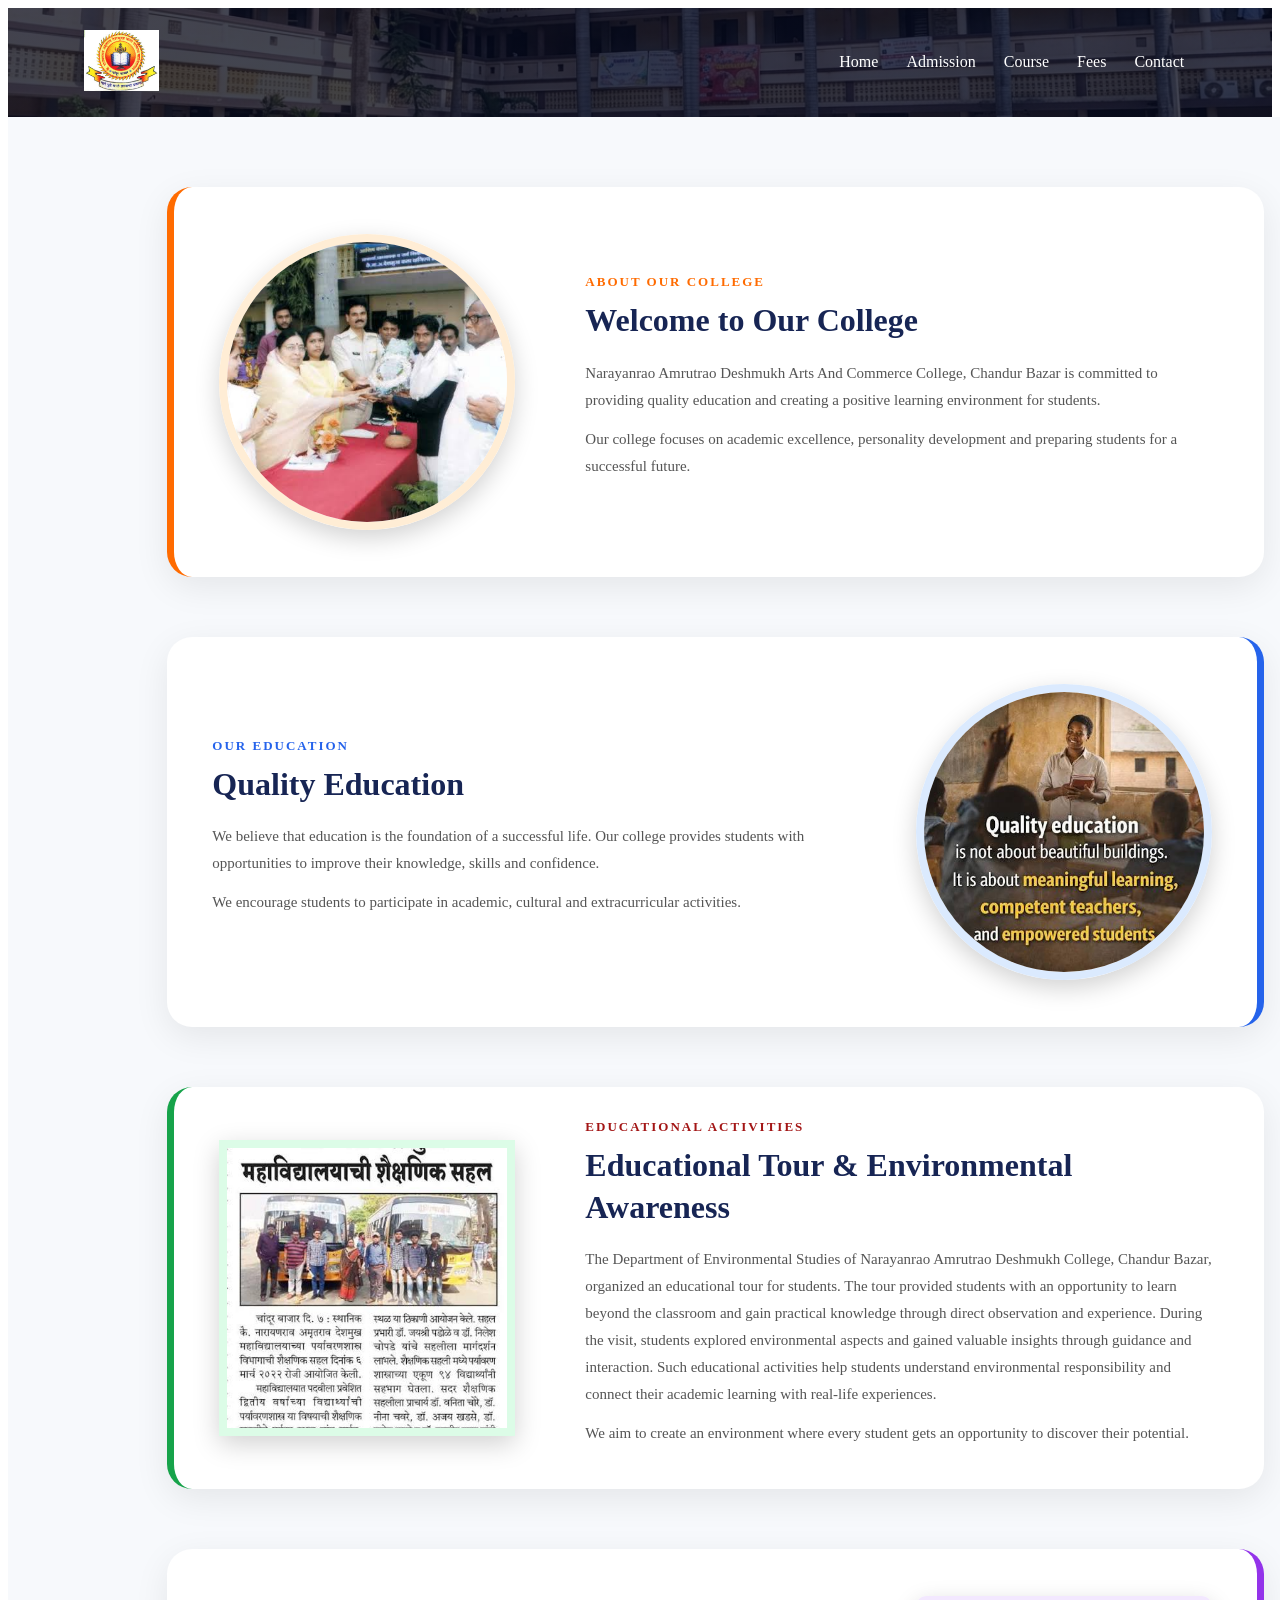
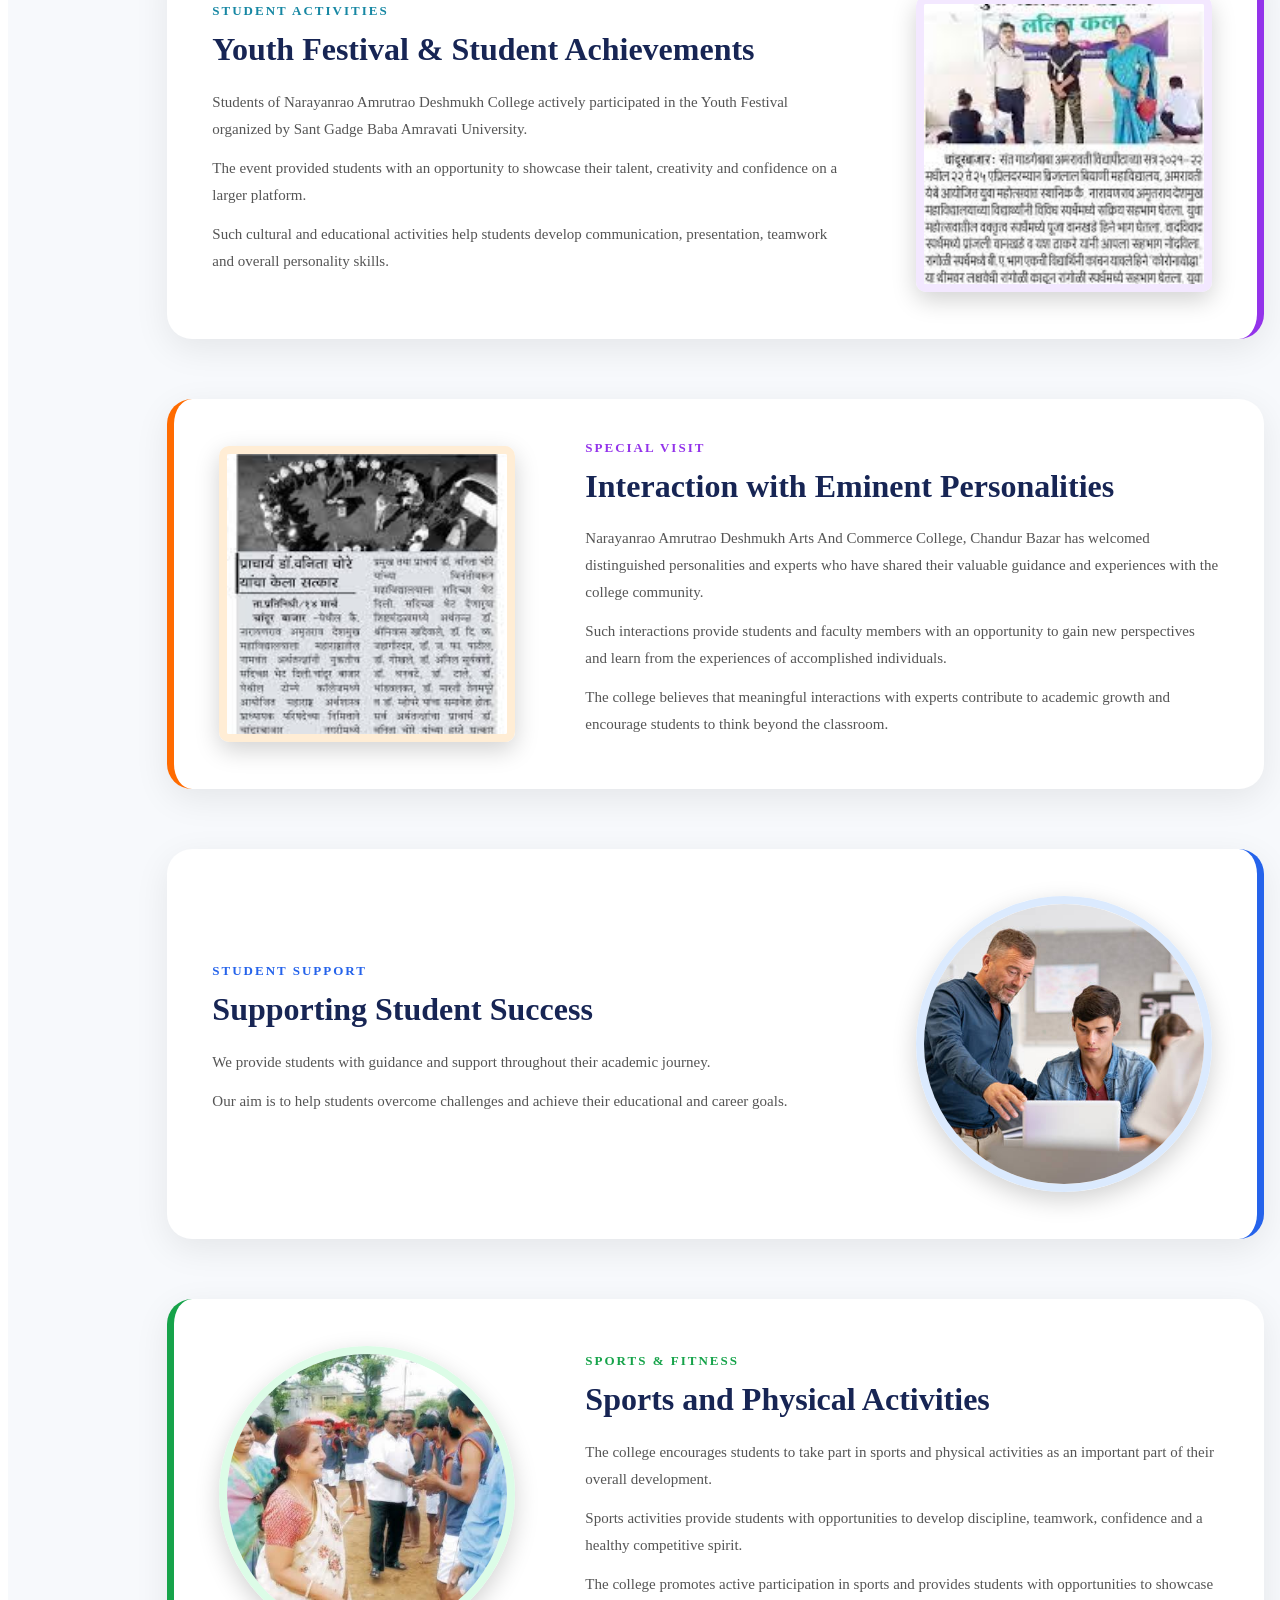
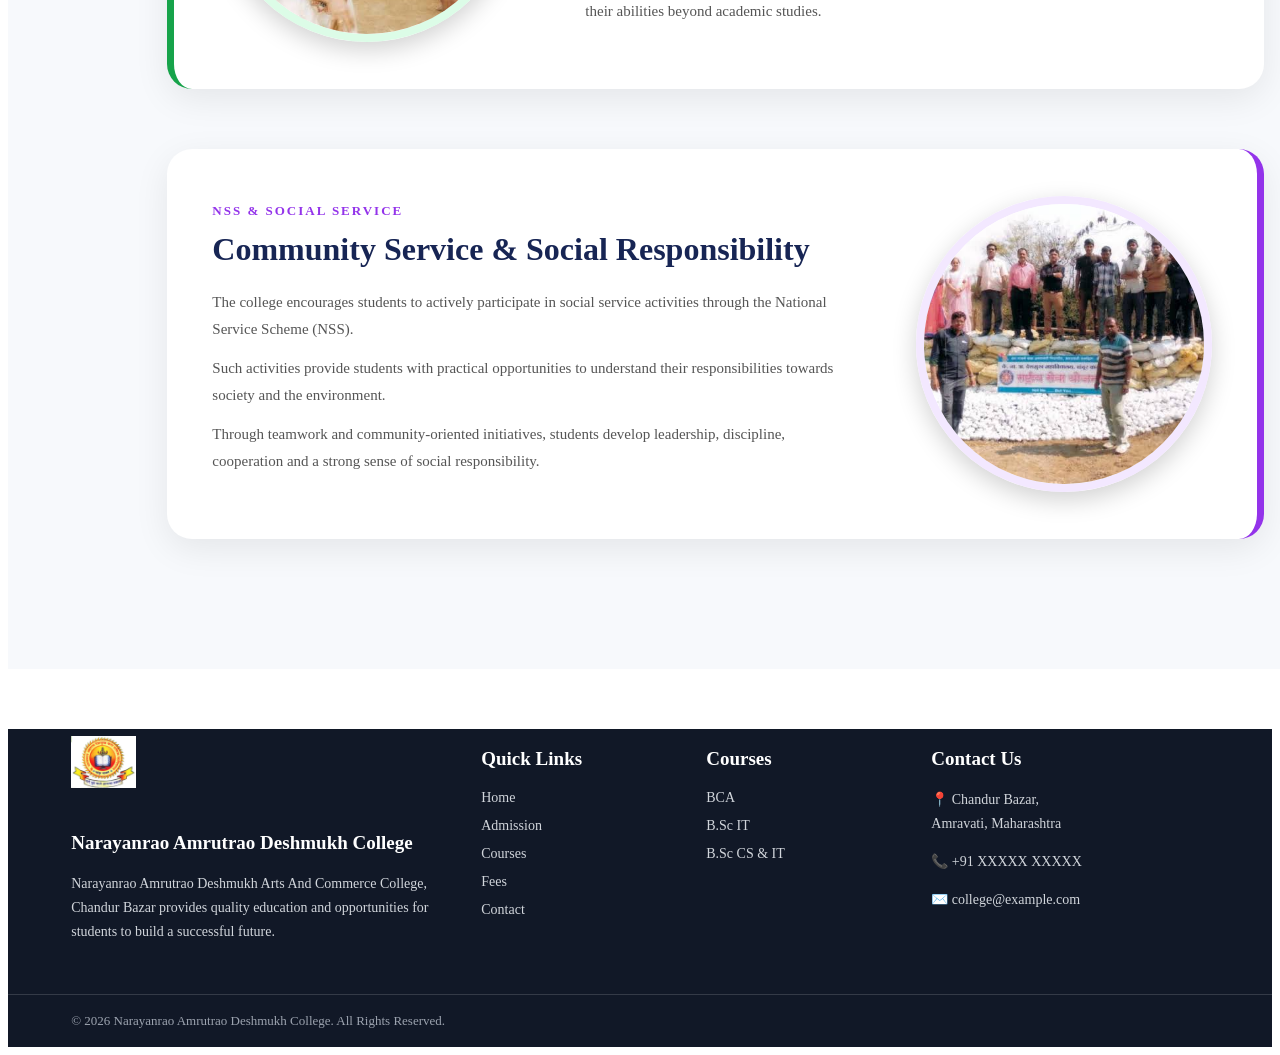
==== more.html @ f5d29426 "Add files via upload" ====
<!DOCTYPE html>
<html lang="en">

<head>

    <meta name="viewport"
        content="width=device-width, initial-scale=1.0, maximum-scale=1.0, user-scalable=0">

    <meta name="description"
        content="Narayanrao Amrutrao DeshmukhArts And Commerce College, Chandur Bazar provide one of the earliest form of technical studies, which has been vital in setting up the standard of brilliance.">

    <meta name="keywords" content="Narayanrao Amrutrao DeshmukhArts And Commerce College, Chandur Bazar">

    <meta name="author" content="Rushikesh Fuse">

    <title>Narayanrao Amrutrao Deshmukh Arts And Commerce College, Chandur Bazar</title>

    <link rel="stylesheet" href="css/header.css">
    <link rel="stylesheet" href="css/footer.css">
    <link rel="stylesheet" href="css/more.css">


    <link rel="shortcut icon"
        href="image/favicon.ico"
        type="image/svg+xml">
</head>
<body>
    

<section class="header">

    <nav>

        <a href="index.html">
            <img src="image/favicon.ico" id="logo-img" alt="College Logo">
        </a>

        <div class="nav-links" id="navLinks">

            <span class="icon" onclick="hidemenu()">&#10005;</span>

            <ul>

                <li>
                    <a href="index.html">Home</a>
                </li>

                <li>
                    <a href="Admission_page.html">Admission</a>
                </li>

                <li>
                    <a href="index.html#course_call">Course</a>
                </li>

                <li>
                    <a href="fees_page.html">Fees</a>
                </li>

                <li>
                    <a href="Contact_page.html">Contact</a>
                </li>

            </ul>

        </div>

        <span class="icon" onclick="showmenu()">&#9776;</span>

    </nav>

</section>


<!-- =========================
     ABOUT US MAIN CONTENT
========================= -->

<main class="about-main">


    <!-- =========================================
         ROW 1 - PHOTO + DESCRIPTION
    ========================================== -->

    <section class="about-row">

        <div class="about-photo">
            <img src="image/about5.jpg" alt="About College">
        </div>

        <div class="about-text">

            <span class="about-label">
                ABOUT OUR COLLEGE
            </span>

            <h2>
                Welcome to Our College
            </h2>

            <p>
                Narayanrao Amrutrao Deshmukh Arts And Commerce College,
                Chandur Bazar is committed to providing quality education
                and creating a positive learning environment for students.
            </p>

            <p>
                Our college focuses on academic excellence, personality
                development and preparing students for a successful future.
            </p>

        </div>

    </section>



    <!-- =========================================
         ROW 2 - DESCRIPTION + PHOTO
    ========================================== -->

    <section class="about-row">

        <div class="about-text">

            <span class="about-label">
                OUR EDUCATION
            </span>

            <h2>
                Quality Education
            </h2>

            <p>
                We believe that education is the foundation of a successful
                life. Our college provides students with opportunities to
                improve their knowledge, skills and confidence.
            </p>

            <p>
                We encourage students to participate in academic,
                cultural and extracurricular activities.
            </p>

        </div>


        <div class="about-photo">

            <img src="image/about6.jpg"
                 alt="Quality Education">

        </div>

    </section>



    <!-- =========================================
         ROW 3 - PHOTO + DESCRIPTION
    ========================================== -->

    <section class="about-row">

        <div class="about-photo">

            <img src="image/about1.jpg"
                 alt="College Campus">

        </div>


        <div class="about-text">

            <span class="about-label">
              EDUCATIONAL ACTIVITIES
            </span>

            <h2>
                Educational Tour & Environmental Awareness
            </h2>

            <p>
                The Department of Environmental Studies of Narayanrao Amrutrao Deshmukh College, Chandur Bazar, organized an educational tour for students. The tour provided students with an opportunity to learn beyond the classroom and gain practical knowledge through direct observation and experience.
During the visit, students explored environmental aspects and gained valuable insights through guidance and interaction. Such educational activities help students understand environmental responsibility and connect their academic learning with real-life experiences.
            </p>

            <p>
                We aim to create an environment where every student
                gets an opportunity to discover their potential.
            </p>

        </div>

    </section>



    <!-- =========================================
         ROW 4 - DESCRIPTION + PHOTO
    ========================================== -->

    <section class="about-row">

        <div class="about-text">

            <span class="about-label">
                 STUDENT ACTIVITIES
            </span>

            <h2>
                Youth Festival & Student Achievements
            </h2>

            <p>
            Students of Narayanrao Amrutrao Deshmukh College
            actively participated in the Youth Festival organized
            by Sant Gadge Baba Amravati University.
        </p>

        <p>
            The event provided students with an opportunity to
            showcase their talent, creativity and confidence on
            a larger platform.
        </p>

        <p>
            Such cultural and educational activities help students
            develop communication, presentation, teamwork and
            overall personality skills.
        </p>

        </div>


        <div class="about-photo">

            <img src="image/about2.jpg"
                 alt="Student Development">

        </div>

    </section>



    <!-- =========================================
         ROW 5 - PHOTO + DESCRIPTION
    ========================================== -->

    <section class="about-row">

        <div class="about-photo">

            <img src="image/about3.jpg"
                 alt="College Activities">

        </div>


        <div class="about-text">

            <span class="about-label">
                 SPECIAL VISIT
            </span>

            <h2>
                Interaction with Eminent Personalities
            </h2>

               <p>
            Narayanrao Amrutrao Deshmukh Arts And Commerce College,
            Chandur Bazar has welcomed distinguished personalities
            and experts who have shared their valuable guidance
            and experiences with the college community.
        </p>

        <p>
            Such interactions provide students and faculty members
            with an opportunity to gain new perspectives and learn
            from the experiences of accomplished individuals.
        </p>

        <p>
            The college believes that meaningful interactions with
            experts contribute to academic growth and encourage
            students to think beyond the classroom.
        </p>

        </div>

    </section>



    <!-- =========================================
         ROW 6 - DESCRIPTION + PHOTO
    ========================================== -->

    <section class="about-row">

        <div class="about-text">

            <span class="about-label">
                STUDENT SUPPORT
            </span>

            <h2>
                Supporting Student Success
            </h2>

            <p>
                We provide students with guidance and support throughout
                their academic journey.
            </p>

            <p>
                Our aim is to help students overcome challenges and
                achieve their educational and career goals.
            </p>

        </div>


        <div class="about-photo">

            <img src="image/about7.jpg"
                 alt="Student Support">

        </div>

    </section>



    <!-- =========================================
         ROW 7 - PHOTO + DESCRIPTION
    ========================================== -->

    <section class="about-row">

        <div class="about-photo">

            <img src="image/about4.jpg"
                 alt="College Facilities">

        </div>


        <div class="about-text">

            <span class="about-label">
                SPORTS & FITNESS
            </span>

            <h2>
                Sports and Physical Activities
            </h2>

            <p>
            The college encourages students to take part in sports
            and physical activities as an important part of their
            overall development.
        </p>

        <p>
            Sports activities provide students with opportunities
            to develop discipline, teamwork, confidence and a
            healthy competitive spirit.
        </p>

        <p>
            The college promotes active participation in sports
            and provides students with opportunities to showcase
            their abilities beyond academic studies.
        </p>
        </div>

    </section>



    <!-- =========================================
         ROW 8 - DESCRIPTION + PHOTO
    ========================================== -->

    <section class="about-row">

        <div class="about-text">

             <span class="about-label">
            NSS & SOCIAL SERVICE
        </span>

        <h2>
            Community Service & Social Responsibility
        </h2>

        <p>
            The college encourages students to actively participate
            in social service activities through the National Service
            Scheme (NSS).
        </p>

        <p>
            Such activities provide students with practical
            opportunities to understand their responsibilities
            towards society and the environment.
        </p>

        <p>
            Through teamwork and community-oriented initiatives,
            students develop leadership, discipline, cooperation
            and a strong sense of social responsibility.
        </p>


        </div>


        <div class="about-photo">

            <img src="image/about9.jpg"
                 alt="College Students">

        </div>

    </section>


</main>




<!-- =========================
     FOOTER
========================= -->
<footer class="footer">

    <div class="footer-container">

        <!-- About College -->

        <div class="footer-col">

            <img src="image/favicon.ico"
                 class="footer-logo"
                 alt="College Logo">

            <h3>
                Narayanrao Amrutrao Deshmukh College
            </h3>

            <p>
                Narayanrao Amrutrao Deshmukh Arts And Commerce College,
                Chandur Bazar provides quality education
                and opportunities for students to build
                a successful future.
            </p>

        </div>


        <!-- Quick Links -->

        <div class="footer-col">

            <h3>Quick Links</h3>

            <ul>

                <li>
                    <a href="index.html">Home</a>
                </li>

                <li>
                    <a href="Admission_page.html">Admission</a>
                </li>

                <li>
                    <a href="index.html#course_call">Courses</a>
                </li>

                <li>
                    <a href="fees_page.html">Fees</a>
                </li>

                <li>
                    <a href="Contact_page.html">Contact</a>
                </li>

            </ul>

        </div>


        <!-- Courses -->

        <div class="footer-col">

            <h3>Courses</h3>

            <ul>

                <li>
                    <a href="index.html#course_call">BCA</a>
                </li>

                <li>
                    <a href="index.html#course_call">B.Sc IT</a>
                </li>

                <li>
                    <a href="index.html#course_call">
                        B.Sc CS & IT
                    </a>
                </li>

            </ul>

        </div>


        <!-- Contact -->

        <div class="footer-col">

            <h3>Contact Us</h3>

            <p>
                📍 Chandur Bazar,<br>
                Amravati, Maharashtra
            </p>

            <p>
                📞 +91 XXXXX XXXXX
            </p>

            <p>
                ✉️ college@example.com
            </p>

        </div>

    </div>


    <!-- Bottom Footer -->

    <div class="footer-bottom">

        <p>
            © 2026 Narayanrao Amrutrao Deshmukh College.
            All Rights Reserved.
        </p>

    </div>

</footer>


</body>
</html>
---- css/header.css ----
/* =========================
   COMMON HEADER
========================= */

.header {
    min-height: auto;
    width: 100%;
    background-image:
        linear-gradient(rgba(4,9,30,0.75), rgba(4,9,30,0.75)),
        url(../image/background2.png);

    background-position: center;
    background-size: cover;
    background-repeat: no-repeat;

    position: relative;
}

.header nav {
    display: flex;
    padding: 15px 6%;
    justify-content: space-between;
    align-items: center;
}

#logo-img {
    width: 75px;
    height: 75px;
    object-fit: contain;
}

.nav-links {
    flex: 1;
    text-align: right;
}

.nav-links ul {
    margin: 0;
    padding: 0;
}

.nav-links ul li {
    list-style: none;
    display: inline-block;
    padding: 8px 12px;
    position: relative;
}

.nav-links a {
    color: #fff;
    text-decoration: none;
    font-size: 16px;
    font-weight: 500;
}

.nav-links ul li::after {
    content: '';
    width: 0%;
    height: 2px;
    background: #ff0000;
    display: block;
    margin: auto;
    transition: 0.5s;
}

.nav-links ul li:hover::after {
    width: 100%;
}

.icon {
    display: none;
}


/* Mobile Header */

@media (max-width: 700px) {

    .header nav {
        padding: 10px 5%;
    }

    #logo-img {
        width: 60px;
        height: 60px;
    }

    .nav-links {
        position: fixed;
        background: #f44336;
        height: 100vh;
        width: 200px;
        top: 0;
        right: -200px;
        text-align: left;
        z-index: 1000;
        transition: 0.5s;
    }

    .nav-links ul {
        padding: 30px;
    }

    .nav-links ul li {
        display: block;
        margin-bottom: 10px;
    }

    .nav-links a {
        font-size: 15px;
    }

    .icon {
        display: block;
        color: #fff;
        margin: 10px;
        font-size: 25px;
        cursor: pointer;
    }

}
---- css/footer.css ----
/* =========================================
   PROFESSIONAL FOOTER
========================================= */

.footer {
    width: 100%;
    background: #111827;
    color: #ffffff;
    margin-top: 60px;
    margin-bottom: 0%;
    padding: 0 0 0 0;
}

.footer-container {
    width: 90%;
    max-width: 1200px;
    margin: auto;

    display: grid;
    grid-template-columns:
        2fr
        1fr
        1fr
        1.5fr;

    gap: 40px;
}

.footer-col {
    text-align: left;
}

.footer-logo {
    width: 65px;
    height: 65px;
    object-fit: contain;
    margin-bottom: 15px;
}

.footer-col h3 {
    color: #ffffff;
    font-size: 19px;
    margin-bottom: 18px;
    text-align: left;
}

.footer-col p {
    color: #d1d5db;
    font-size: 14px;
    line-height: 1.7;
    padding: 0;
    margin-bottom: 10px;
}

.footer-col ul {
    list-style: none;
    padding: 0;
    margin: 0;
}

.footer-col ul li {
    margin-bottom: 10px;
}

.footer-col ul li a {
    color: #d1d5db;
    text-decoration: none;
    font-size: 14px;
    transition: 0.3s;
}

.footer-col ul li a:hover {
    color: #ff6f00;
    padding-left: 5px;
}


/* Footer Bottom */

.footer-bottom {
    margin-top: 40px;
    padding: 18px 5%;
    border-top: 1px solid rgba(255,255,255,0.15);

    display: flex;
    justify-content: space-between;
    align-items: center;
    gap: 15px;
}

.footer-bottom p {
    padding: 0;
    margin: 0;
    color: #9ca3af;
    font-size: 13px;
}

.footer-bottom strong {
    color: #ffffff;
}


/* =========================================
   FOOTER MOBILE
========================================= */

@media (max-width: 800px) {

    .footer-container {
        width: 85%;
        grid-template-columns: 1fr 1fr;
        gap: 30px;
    }

    .footer-bottom {
        flex-direction: column;
        text-align: center;
    }

}


@media (max-width: 500px) {

    .footer-container {
        width: 85%;
        grid-template-columns: 1fr;
        gap: 25px;
    }

    .footer-col {
        text-align: center;
    }

    .footer-col h3 {
        text-align: center;
    }

    .footer-col p {
        text-align: center;
    }

    .footer-col ul {
        text-align: center;
    }

}
---- css/more.css ----
/* =========================================
   ABOUT MAIN CONTENT
========================================= */

.about-main {
    width: 100%;
    padding: 70px 6%;
    background: #f7f9fc;
}


/* =========================================
   COMMON ROW
========================================= */

.about-row {
    max-width: 1000px;
    min-height: 330px;

    margin: 0 auto 60px;

    display: flex;
    align-items: center;

    gap: 70px;

    padding: 30px 45px;

    background: #ffffff;

    border-radius: 25px;

    box-shadow: 0 10px 35px rgba(0, 0, 0, 0.08);

    overflow: hidden;

    transition: 0.3s;
}


/* =========================================
   ROW 1
   PHOTO + DESCRIPTION
========================================= */

.about-row:nth-child(1) {
    flex-direction: row;
    border-left: 7px solid #ff6b00;
}


/* =========================================
   ROW 2
   DESCRIPTION + PHOTO
========================================= */

.about-row:nth-child(2) {
    flex-direction: row;
    border-right: 7px solid #2563eb;
}


/* =========================================
   ROW 3
   PHOTO + DESCRIPTION
========================================= */

.about-row:nth-child(3) {
    flex-direction: row;
    border-left: 7px solid #16a34a;
}


/* =========================================
   ROW 4
   DESCRIPTION + PHOTO
========================================= */

.about-row:nth-child(4) {
    flex-direction: row;
    border-right: 7px solid #9333ea;
}



.about-row:nth-child(5) {
    flex-direction: row;
    border-left: 7px solid #ff6b00;
}


/* =========================================
   ROW 2
   DESCRIPTION + PHOTO
========================================= */

.about-row:nth-child(6) {
    flex-direction: row;
    border-right: 7px solid #2563eb;
}


/* =========================================
   ROW 3
   PHOTO + DESCRIPTION
========================================= */

.about-row:nth-child(7) {
    flex-direction: row;
    border-left: 7px solid #16a34a;
}


/* =========================================
   ROW 4
   DESCRIPTION + PHOTO
========================================= */

.about-row:nth-child(8) {
    flex-direction: row;
    border-right: 7px solid #9333ea;
}

/* =========================================
   CIRCLE PHOTO
========================================= */

.about-photo {
    width: 280px;
    height: 280px;

    min-width: 280px;

    border-radius: 50%;

    overflow: hidden;

    border: 8px solid white;

    box-shadow:
        0 8px 25px rgba(0, 0, 0, 0.18);

    flex-shrink: 0;
}

.about-photo img {
    width: 100%;
    height: 100%;

    object-fit: cover;

    transition: 0.5s;
}

.about-photo:hover img {
    transform: scale(1.08);
}


/* =========================================
   PHOTO COLORS
========================================= */

.about-row:nth-child(1) .about-photo {
    border-color: #ffedd5;
}

.about-row:nth-child(2) .about-photo {
    border-color: #dbeafe;
}

.about-row:nth-child(3) .about-photo {
    border-radius: 0;
    border-color: #dcfce7;
}

.about-row:nth-child(4) .about-photo {
       border-radius: 10px;
    border-color: #f3e8ff;
}

.about-row:nth-child(5) .about-photo {
     border-radius: 10px;
    border-color: #ffedd5;
}

.about-row:nth-child(6) .about-photo {
    
    border-color: #dbeafe;
}

.about-row:nth-child(7) .about-photo {
    border-color: #dcfce7;
}

.about-row:nth-child(8) .about-photo {
    border-color: #f3e8ff;
}

/* =========================================
   DESCRIPTION
========================================= */

.about-text {
    flex: 1;
}

.about-label {
    display: inline-block;

    color: #ff6b00;

    font-size: 13px;

    font-weight: bold;

    letter-spacing: 2px;

    margin-bottom: 10px;
}

.about-text h2 {
    color: #172554;

    font-size: 32px;

    line-height: 1.3;

    margin: 0 0 18px;
}

.about-text p {
    color: #555;

    font-size: 15px;

    line-height: 1.8;

    margin: 0 0 12px;
}


/* =========================================
   DIFFERENT LABEL COLORS
========================================= */

.about-row:nth-child(2) .about-label {
    color: #2563eb;
}

.about-row:nth-child(3) .about-label {
    color: #a31616;
}

.about-row:nth-child(4) .about-label {
    color: #1687a3;
}

.about-row:nth-child(5) .about-label {
    color: #9333ea;
}


.about-row:nth-child(6) .about-label {
    color: #2563eb;
}

.about-row:nth-child(7) .about-label {
    color: #16a34a;
}

.about-row:nth-child(8) .about-label {
    color: #9333ea;
}
/* =========================================
   HOVER
========================================= */

.about-row:hover {
    transform: translateY(-5px);

    box-shadow:
        0 18px 40px rgba(0, 0, 0, 0.12);
}


/* =========================================
   TABLET
========================================= */

@media (max-width: 900px) {

    .about-main {
        padding: 50px 4%;
    }

    .about-row {
        min-height: auto;

        gap: 35px;

        padding: 40px 25px;
    }

    .about-photo {
        width: 240px;
        min-width: 240px;
        height: 240px;
    }

    .about-text h2 {
        font-size: 27px;
    }

}


/* =========================================
   MOBILE
========================================= */

@media (max-width: 650px) {

    .about-main {
        padding: 35px 15px;
    }


    .about-row,
    .about-row:nth-child(1),
    .about-row:nth-child(2),
    .about-row:nth-child(3),
    .about-row:nth-child(4)
    .about-row:nth-child(5),
    .about-row:nth-child(6),
    .about-row:nth-child(7),
    .about-row:nth-child(8) {

        flex-direction: column;

        text-align: center;

        gap: 25px;

        padding: 35px 20px;

        margin-bottom: 35px;

        border-radius: 20px;
    }


    .about-photo {
        width: 210px;
        min-width: 210px;
        height: 210px;

        border-width: 6px;
    }


    .about-text h2 {
        font-size: 25px;
    }


    .about-text p {
        font-size: 14px;
    }

}
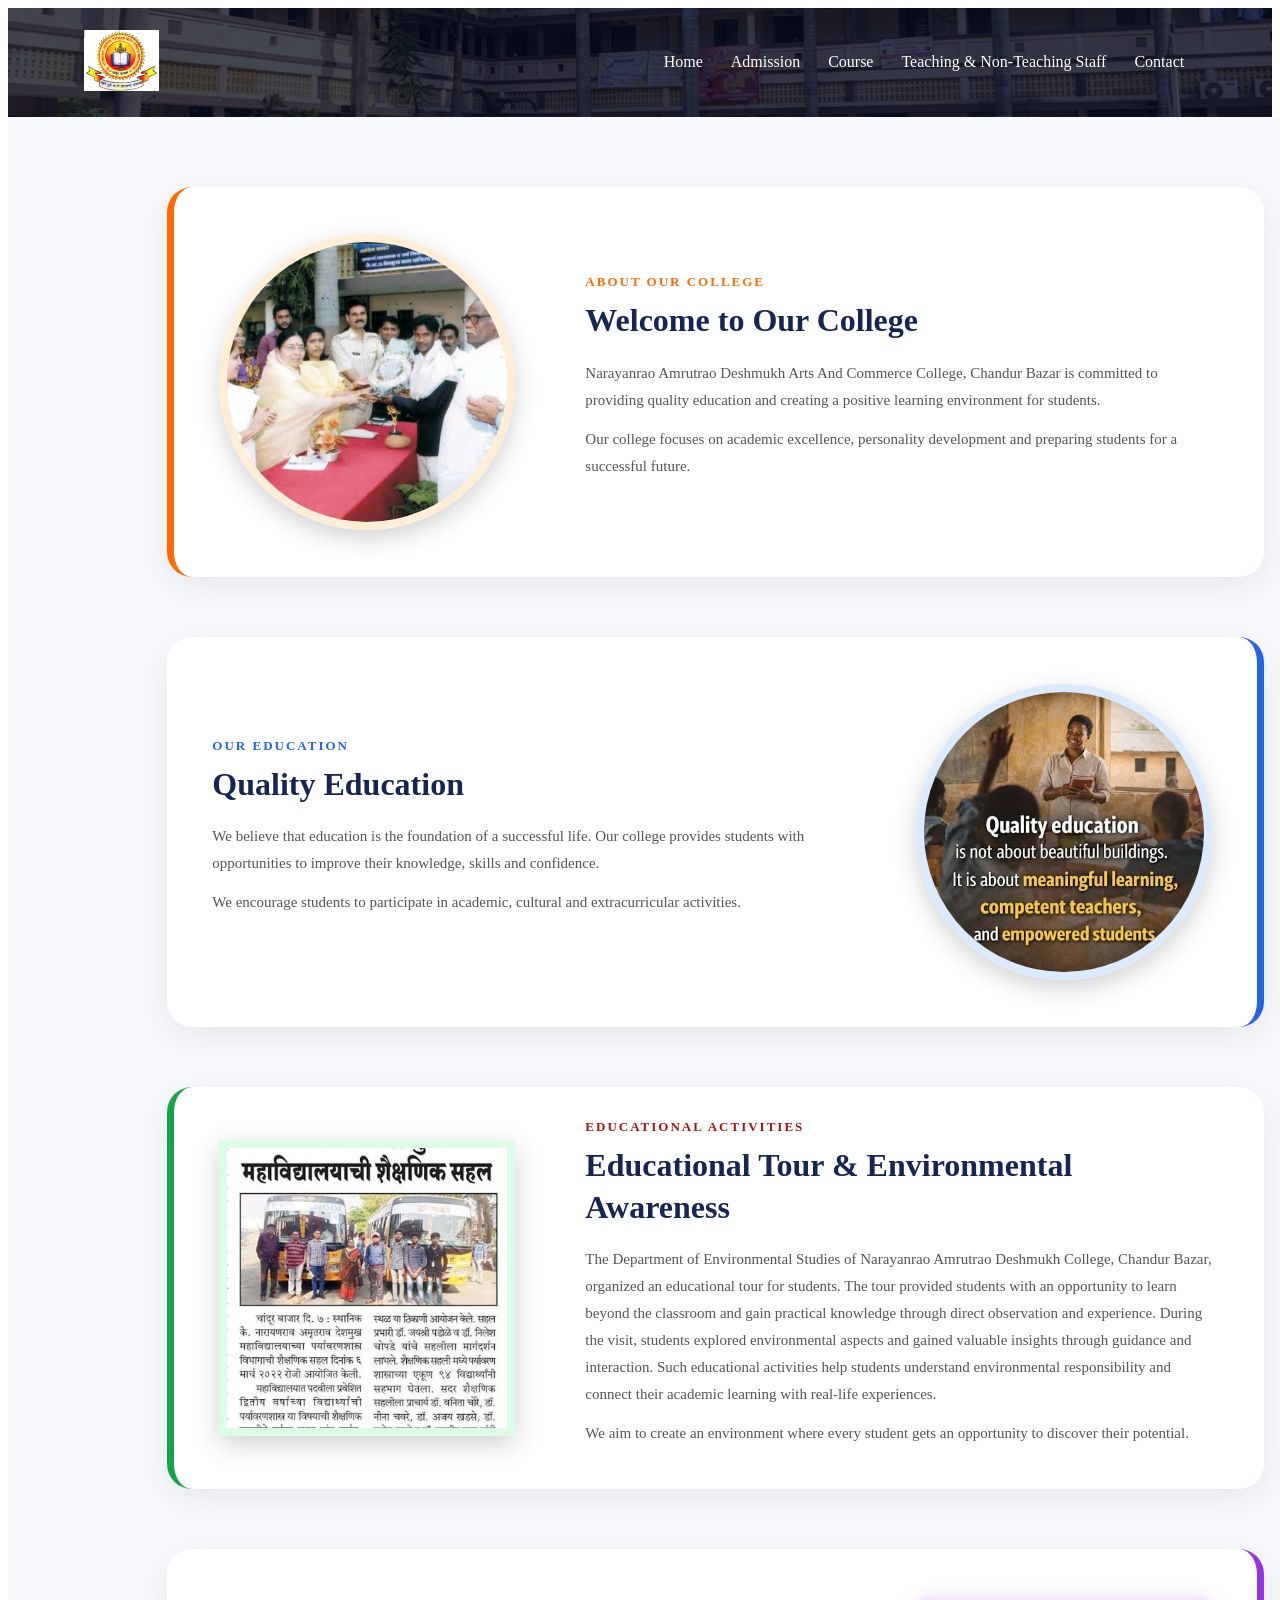
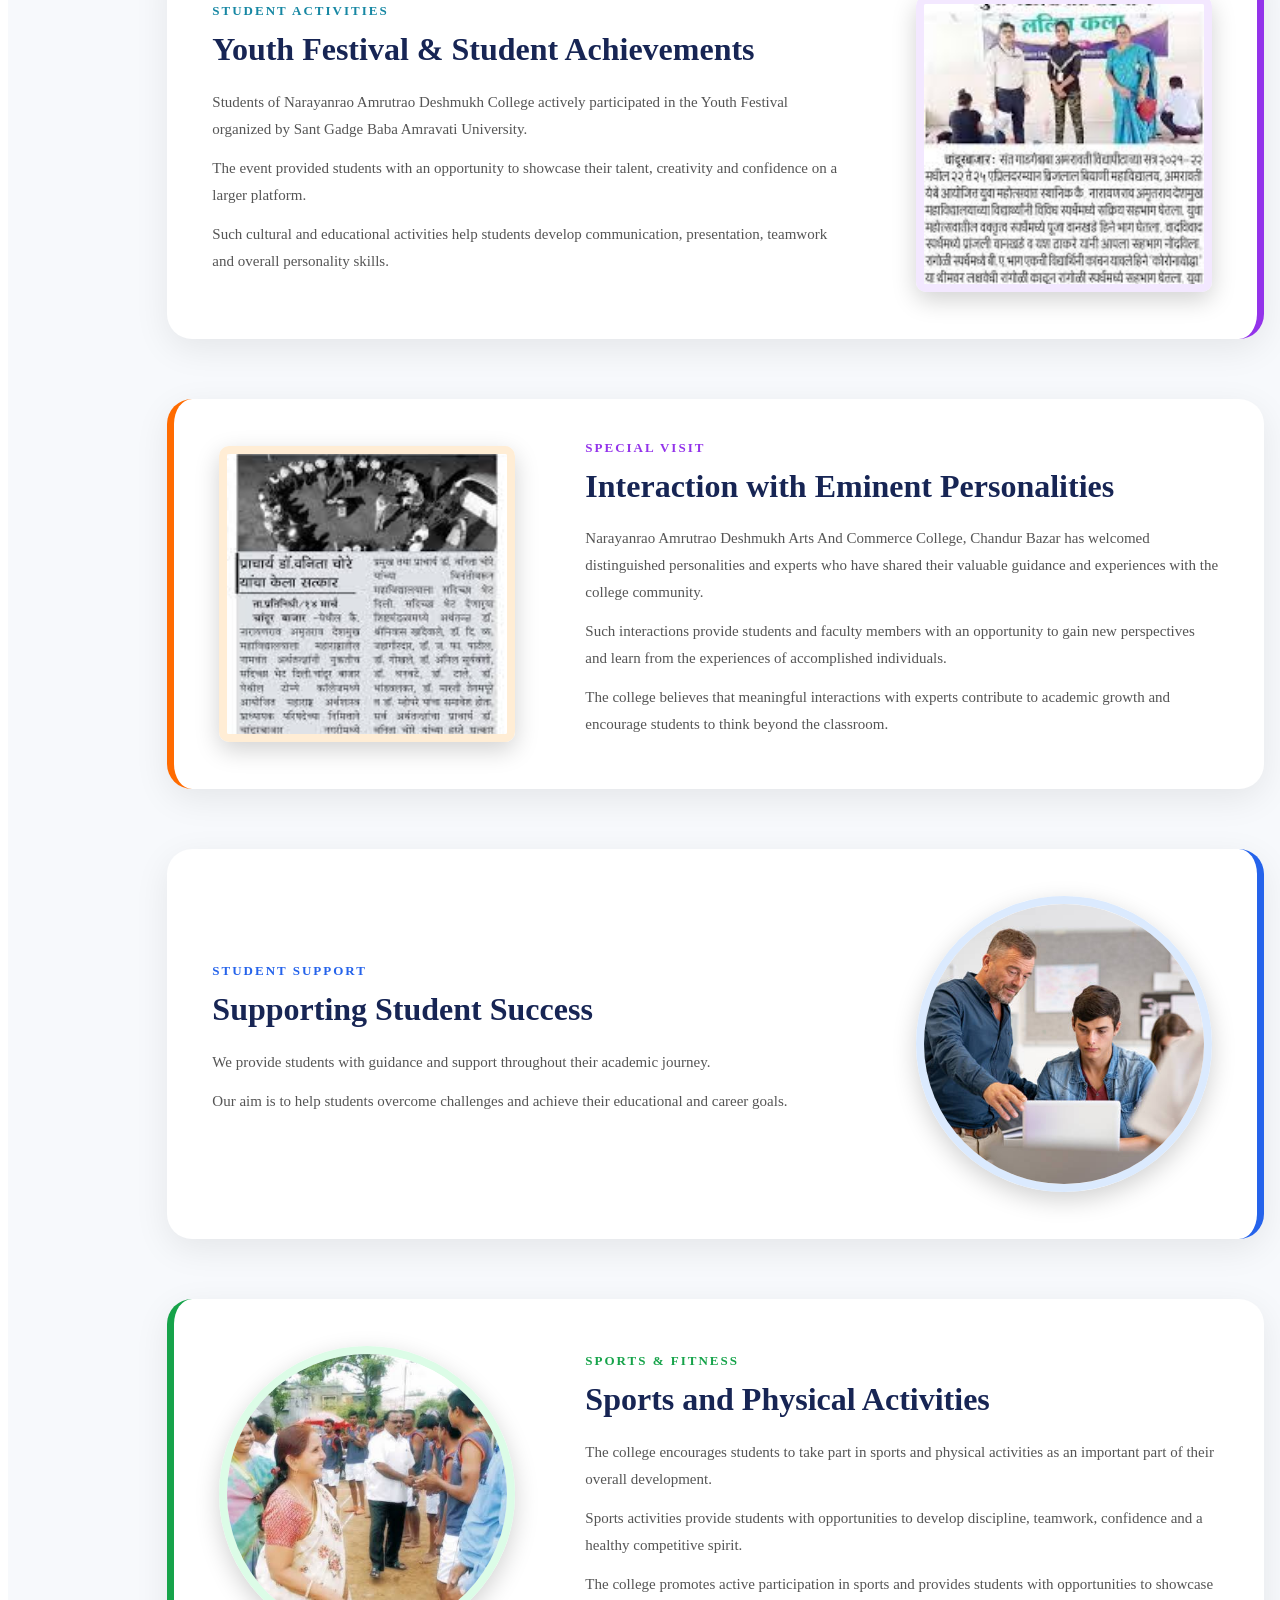
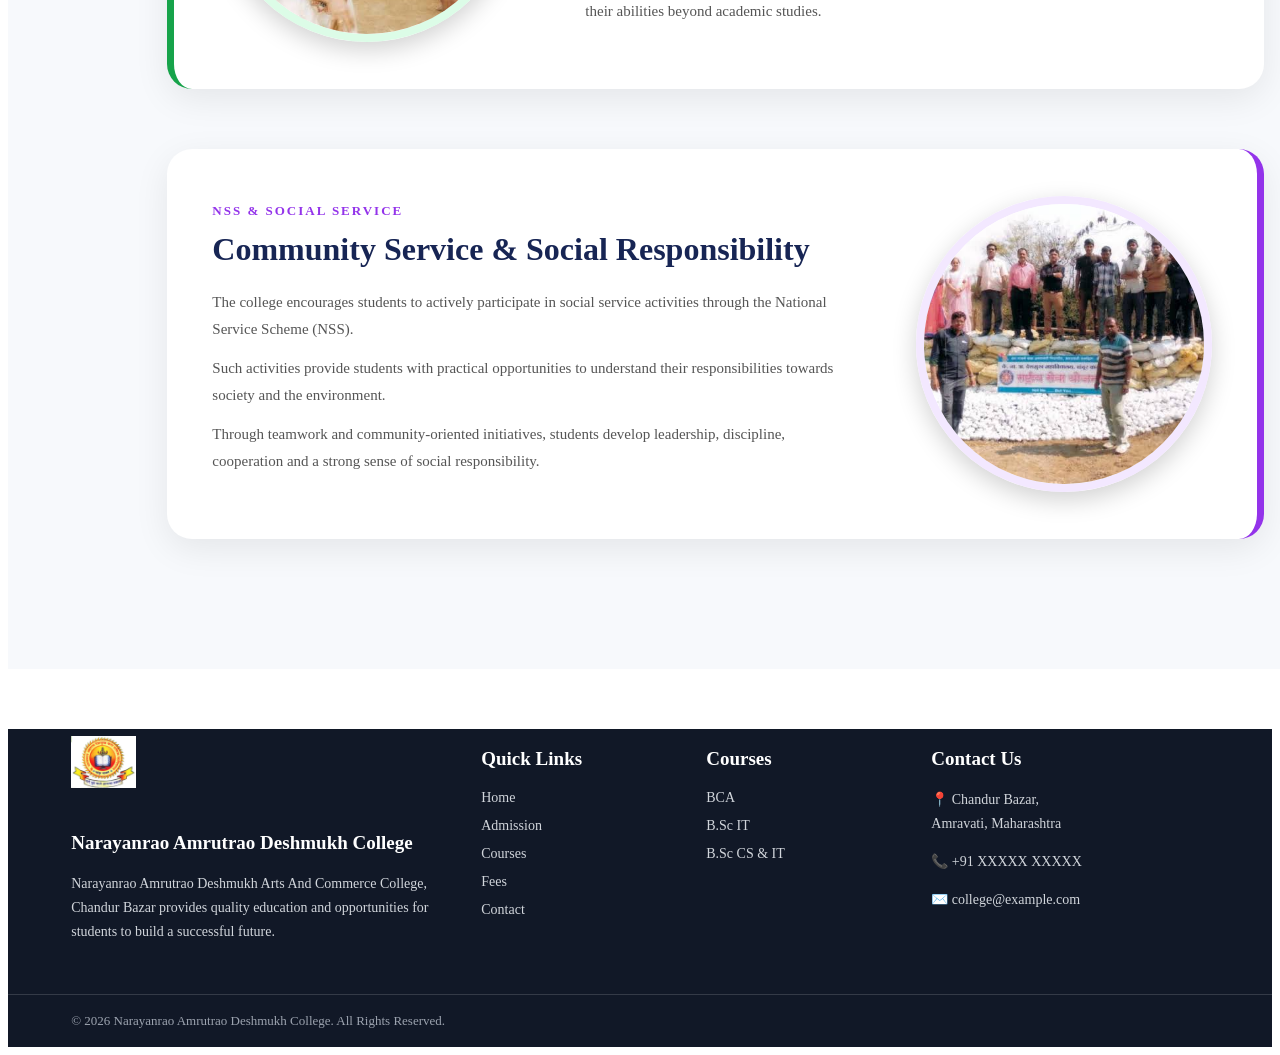
==== commit a8a85325: "Update more.html" ====
--- a/more.html
+++ b/more.html
@@ -54,7 +54,7 @@
                 </li>
 
                 <li>
-                    <a href="fees_page.html">Fees</a>
+                    <a href="teaching.html">Teaching & Non-Teaching Staff</a>
                 </li>
 
                 <li>
@@ -562,4 +562,4 @@
 
 
 </body>
-</html>+</html>
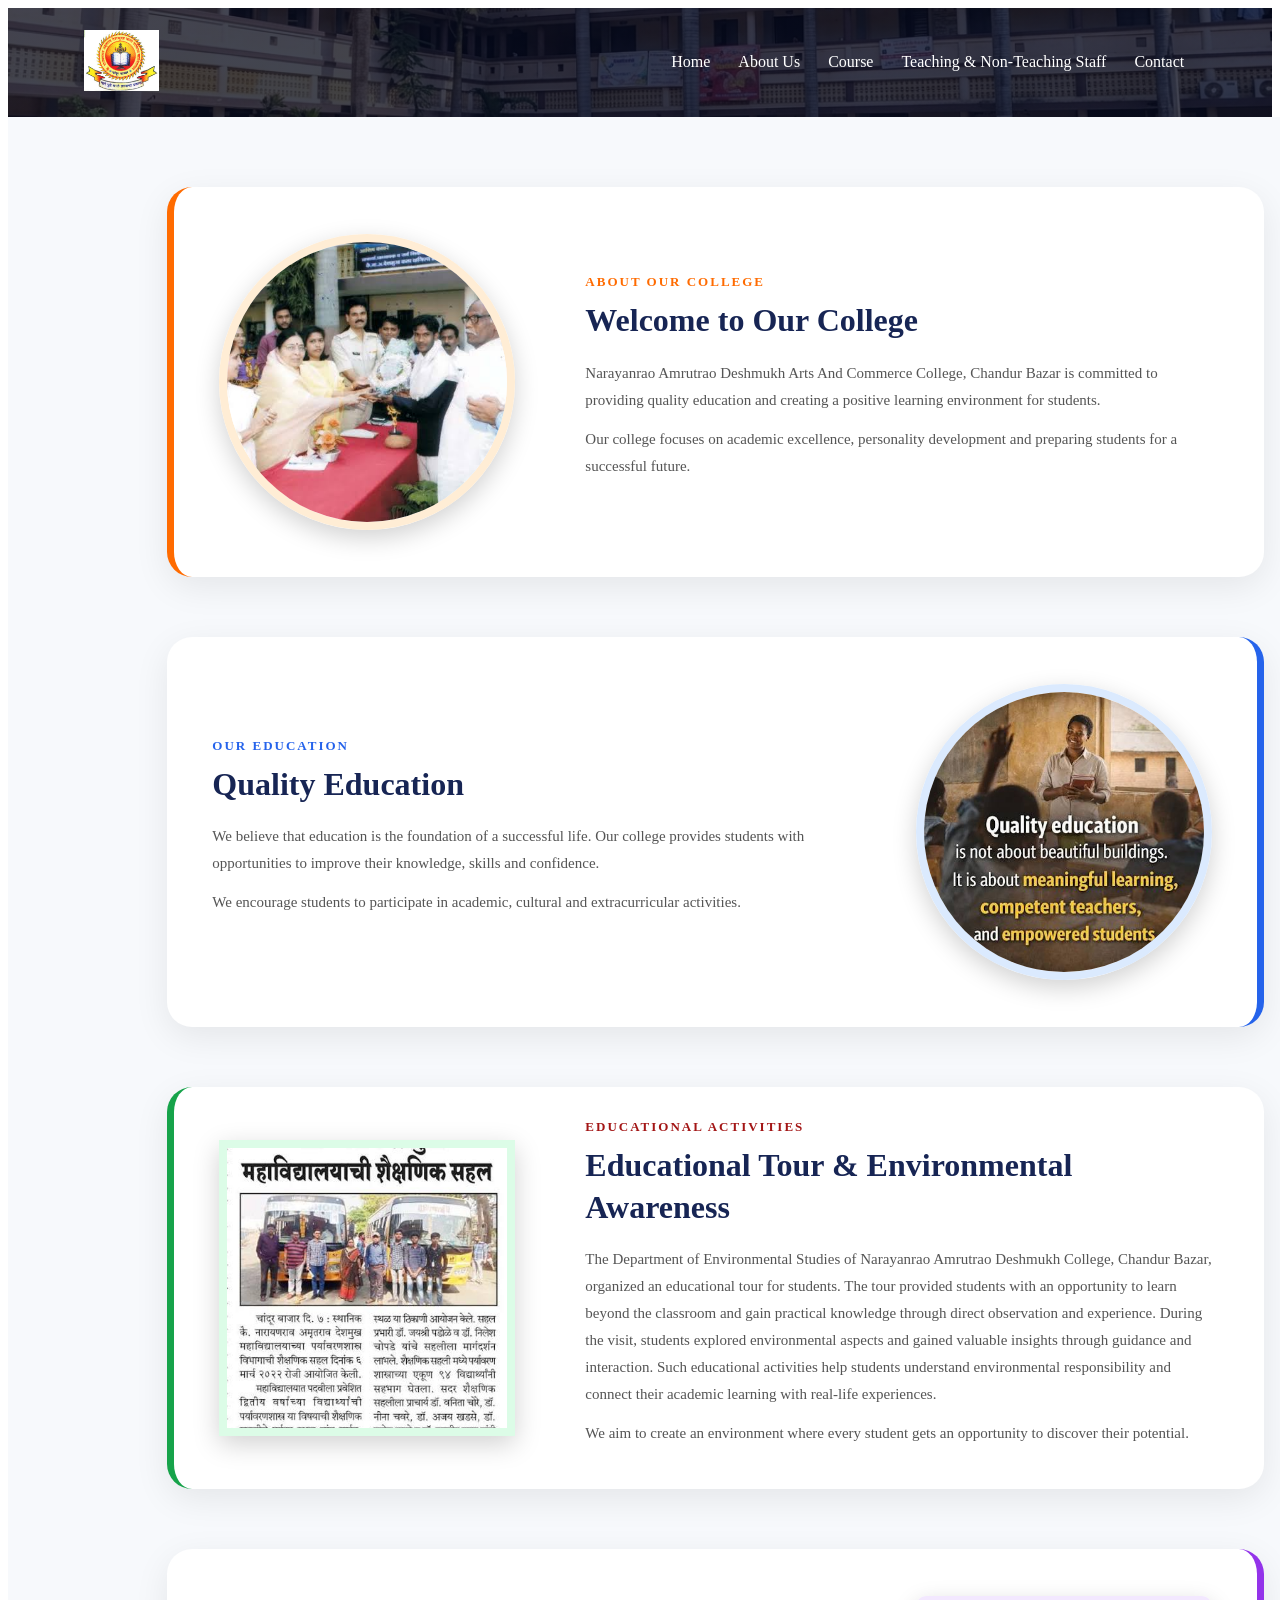
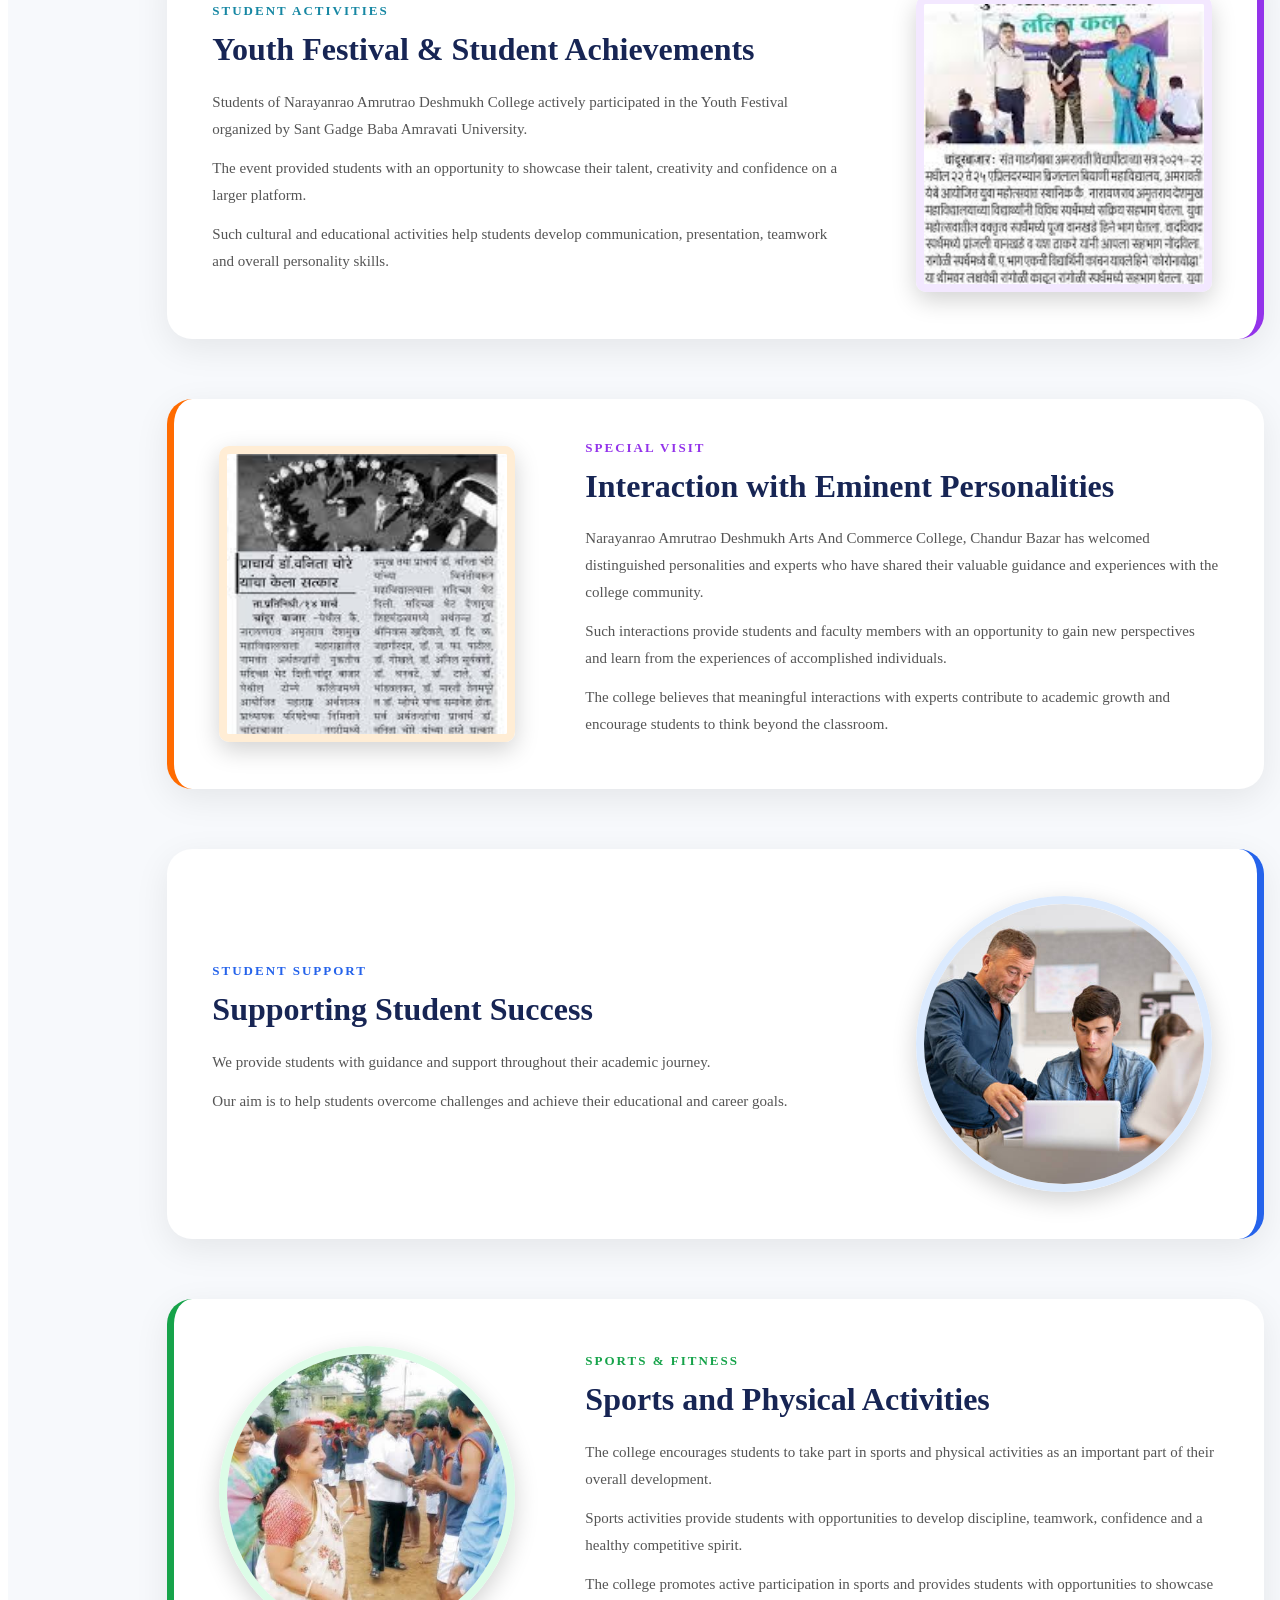
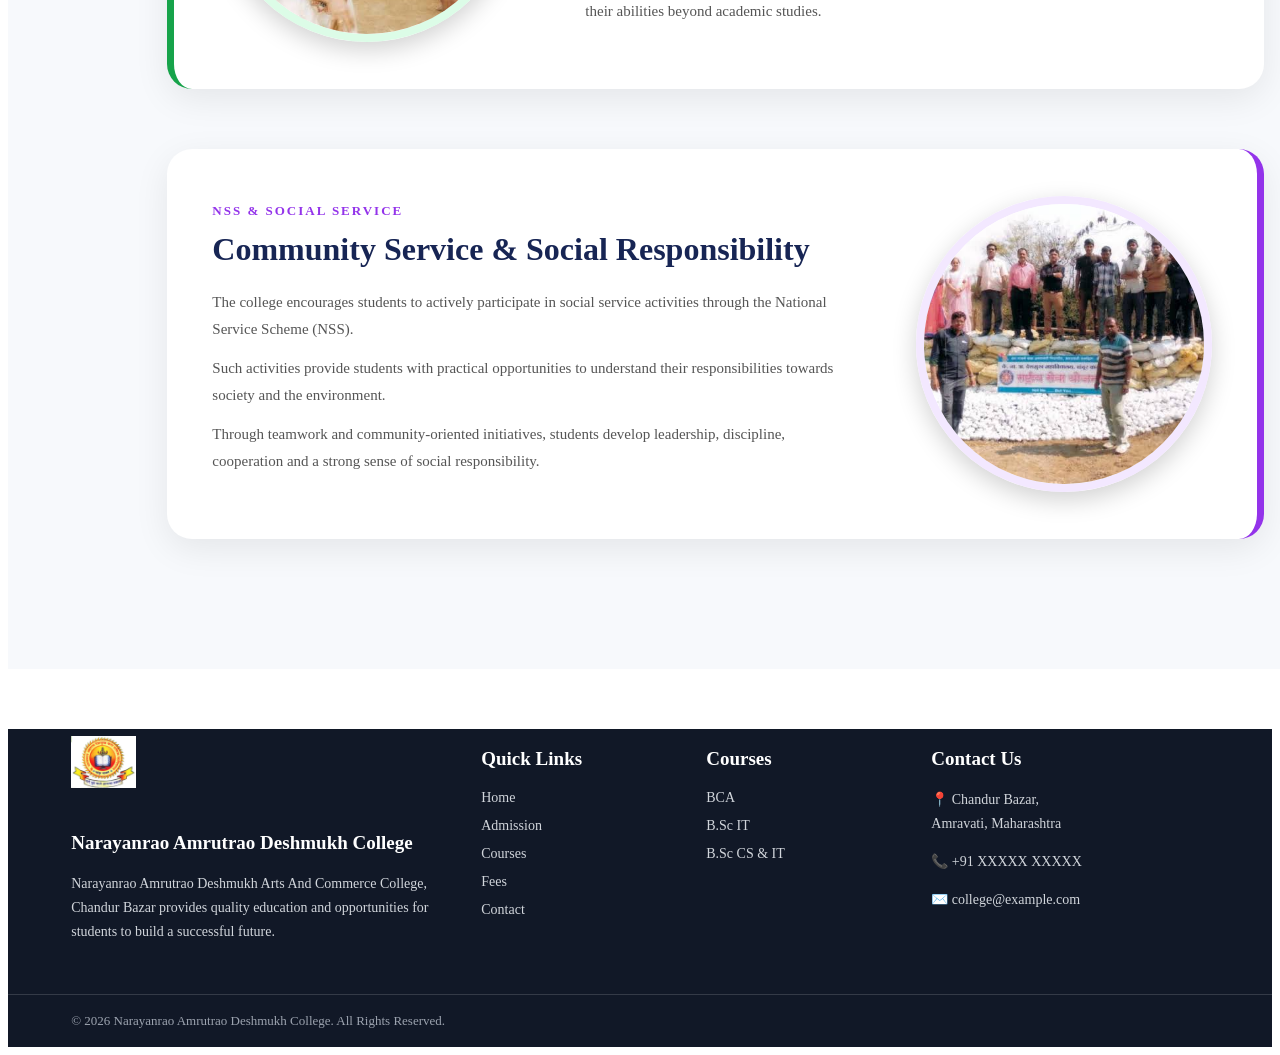
==== commit c4e7edc1: "Fix HTML encoding issues in more.html" ====
--- a/more.html
+++ b/more.html
@@ -46,7 +46,7 @@
                 </li>
 
                 <li>
-                    <a href="Admission_page.html">Admission</a>
+                    <a href="more.html">About Us</a>
                 </li>
 
                 <li>
@@ -58,7 +58,7 @@
                 </li>
 
                 <li>
-                    <a href="Contact_page.html">Contact</a>
+                    <a href="contact.html">Contact</a>
                 </li>
 
             </ul>
